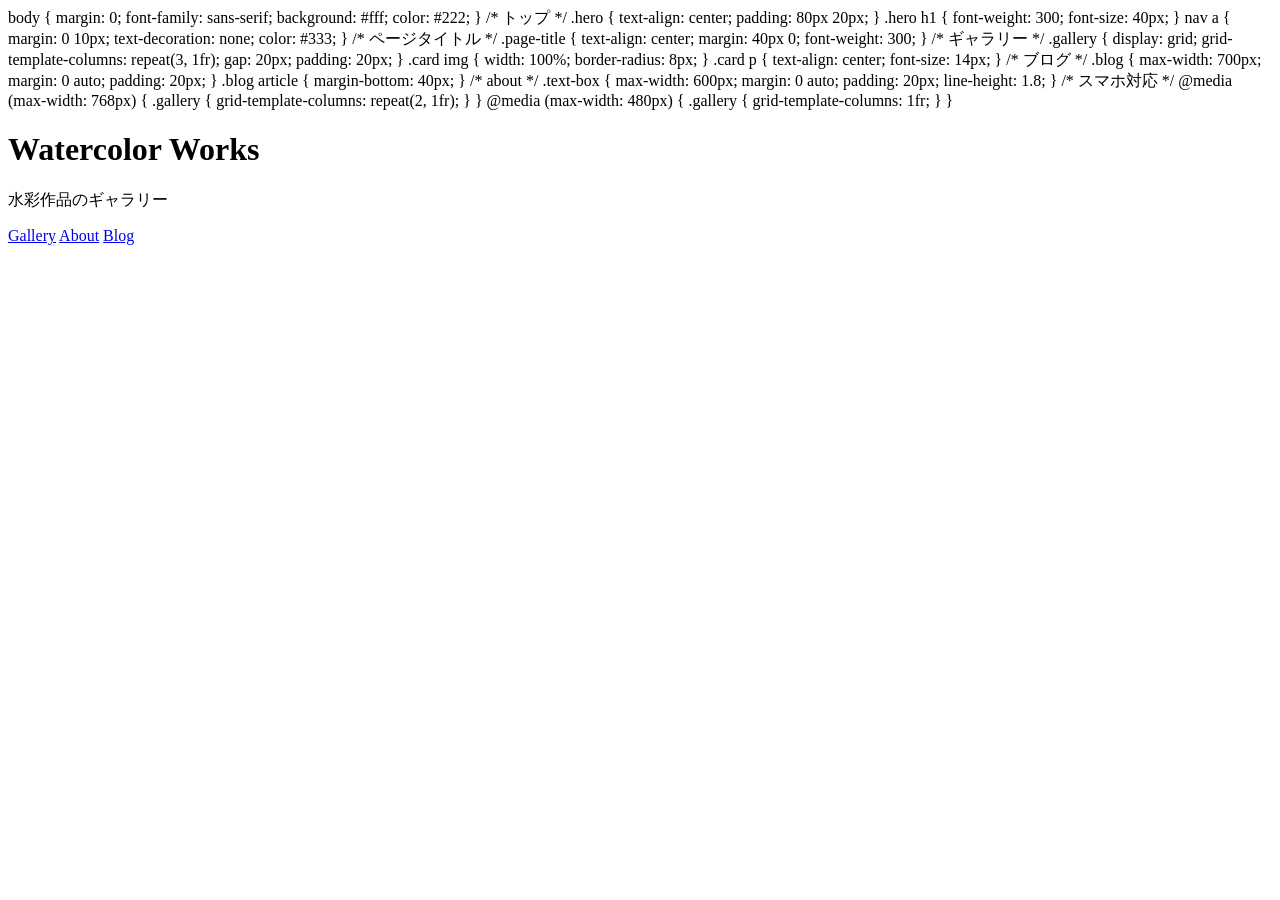
==== index.html @ 7c02d703 "Create index.html" ====
body {
  margin: 0;
  font-family: sans-serif;
  background: #fff;
  color: #222;
}

/* トップ */
.hero {
  text-align: center;
  padding: 80px 20px;
}

.hero h1 {
  font-weight: 300;
  font-size: 40px;
}

nav a {
  margin: 0 10px;
  text-decoration: none;
  color: #333;
}

/* ページタイトル */
.page-title {
  text-align: center;
  margin: 40px 0;
  font-weight: 300;
}

/* ギャラリー */
.gallery {
  display: grid;
  grid-template-columns: repeat(3, 1fr);
  gap: 20px;
  padding: 20px;
}

.card img {
  width: 100%;
  border-radius: 8px;
}

.card p {
  text-align: center;
  font-size: 14px;
}

/* ブログ */
.blog {
  max-width: 700px;
  margin: 0 auto;
  padding: 20px;
}

.blog article {
  margin-bottom: 40px;
}

/* about */
.text-box {
  max-width: 600px;
  margin: 0 auto;
  padding: 20px;
  line-height: 1.8;
}

/* スマホ対応 */
@media (max-width: 768px) {
  .gallery {
    grid-template-columns: repeat(2, 1fr);
  }
}

@media (max-width: 480px) {
  .gallery {
    grid-template-columns: 1fr;
  }
}

<!DOCTYPE html>
<html lang="ja">
<head>
  <meta charset="UTF-8">
  <meta name="viewport" content="width=device-width, initial-scale=1.0">
  <title>Watercolor Works</title>
  <link rel="stylesheet" href="css/style.css">
</head>
<body>

<header class="hero">
  <h1>Watercolor Works</h1>
  <p>水彩作品のギャラリー</p>

  <nav>
    <a href="gallery.html">Gallery</a>
    <a href="about.html">About</a>
    <a href="blog.html">Blog</a>
  </nav>
</header>

</body>
</html>
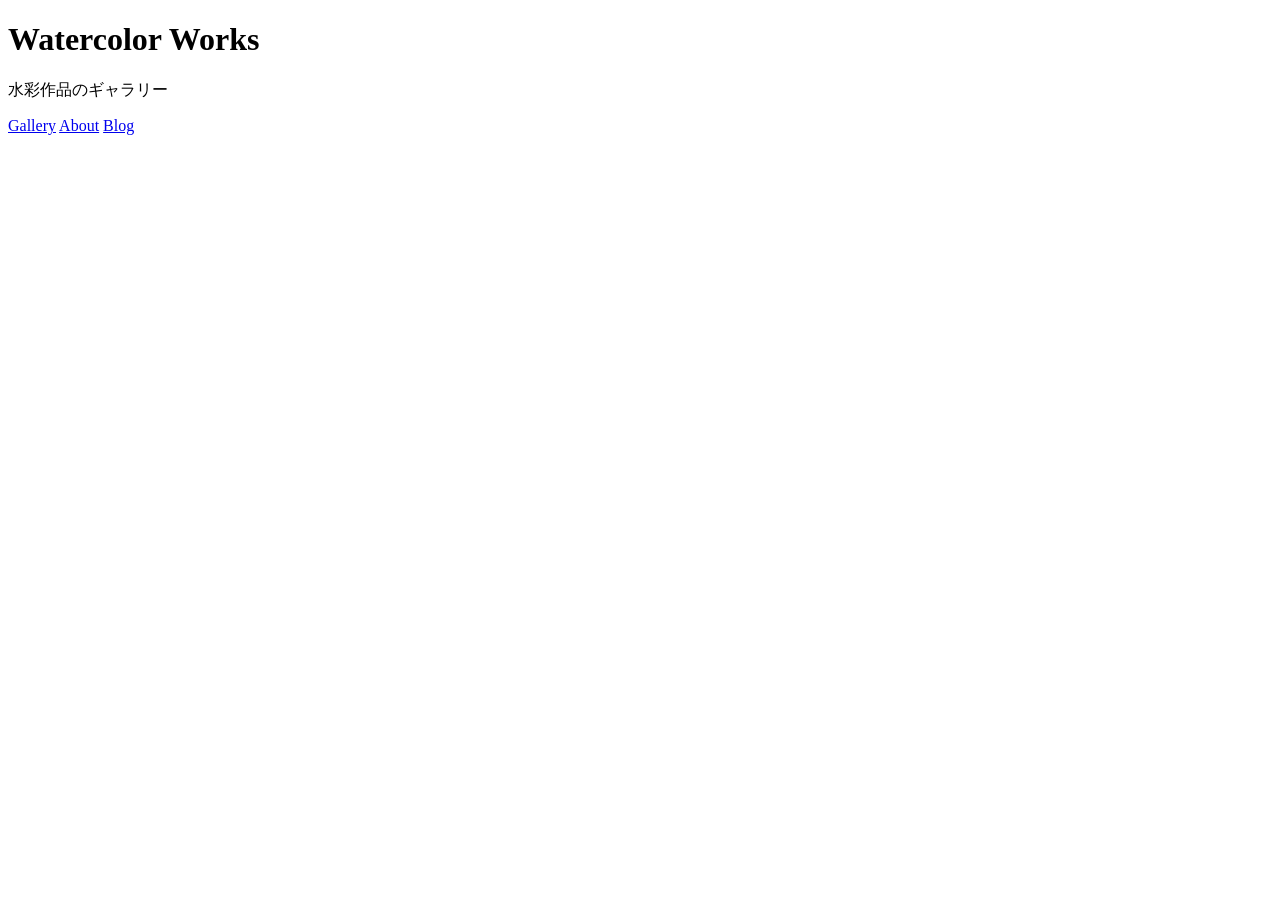
==== commit 679e99c9: "Update index.html" ====
--- a/index.html
+++ b/index.html
@@ -1,84 +1,3 @@
-body {
-  margin: 0;
-  font-family: sans-serif;
-  background: #fff;
-  color: #222;
-}
-
-/* トップ */
-.hero {
-  text-align: center;
-  padding: 80px 20px;
-}
-
-.hero h1 {
-  font-weight: 300;
-  font-size: 40px;
-}
-
-nav a {
-  margin: 0 10px;
-  text-decoration: none;
-  color: #333;
-}
-
-/* ページタイトル */
-.page-title {
-  text-align: center;
-  margin: 40px 0;
-  font-weight: 300;
-}
-
-/* ギャラリー */
-.gallery {
-  display: grid;
-  grid-template-columns: repeat(3, 1fr);
-  gap: 20px;
-  padding: 20px;
-}
-
-.card img {
-  width: 100%;
-  border-radius: 8px;
-}
-
-.card p {
-  text-align: center;
-  font-size: 14px;
-}
-
-/* ブログ */
-.blog {
-  max-width: 700px;
-  margin: 0 auto;
-  padding: 20px;
-}
-
-.blog article {
-  margin-bottom: 40px;
-}
-
-/* about */
-.text-box {
-  max-width: 600px;
-  margin: 0 auto;
-  padding: 20px;
-  line-height: 1.8;
-}
-
-/* スマホ対応 */
-@media (max-width: 768px) {
-  .gallery {
-    grid-template-columns: repeat(2, 1fr);
-  }
-}
-
-@media (max-width: 480px) {
-  .gallery {
-    grid-template-columns: 1fr;
-  }
-}
-
 <!DOCTYPE html>
 <html lang="ja">
 <head>
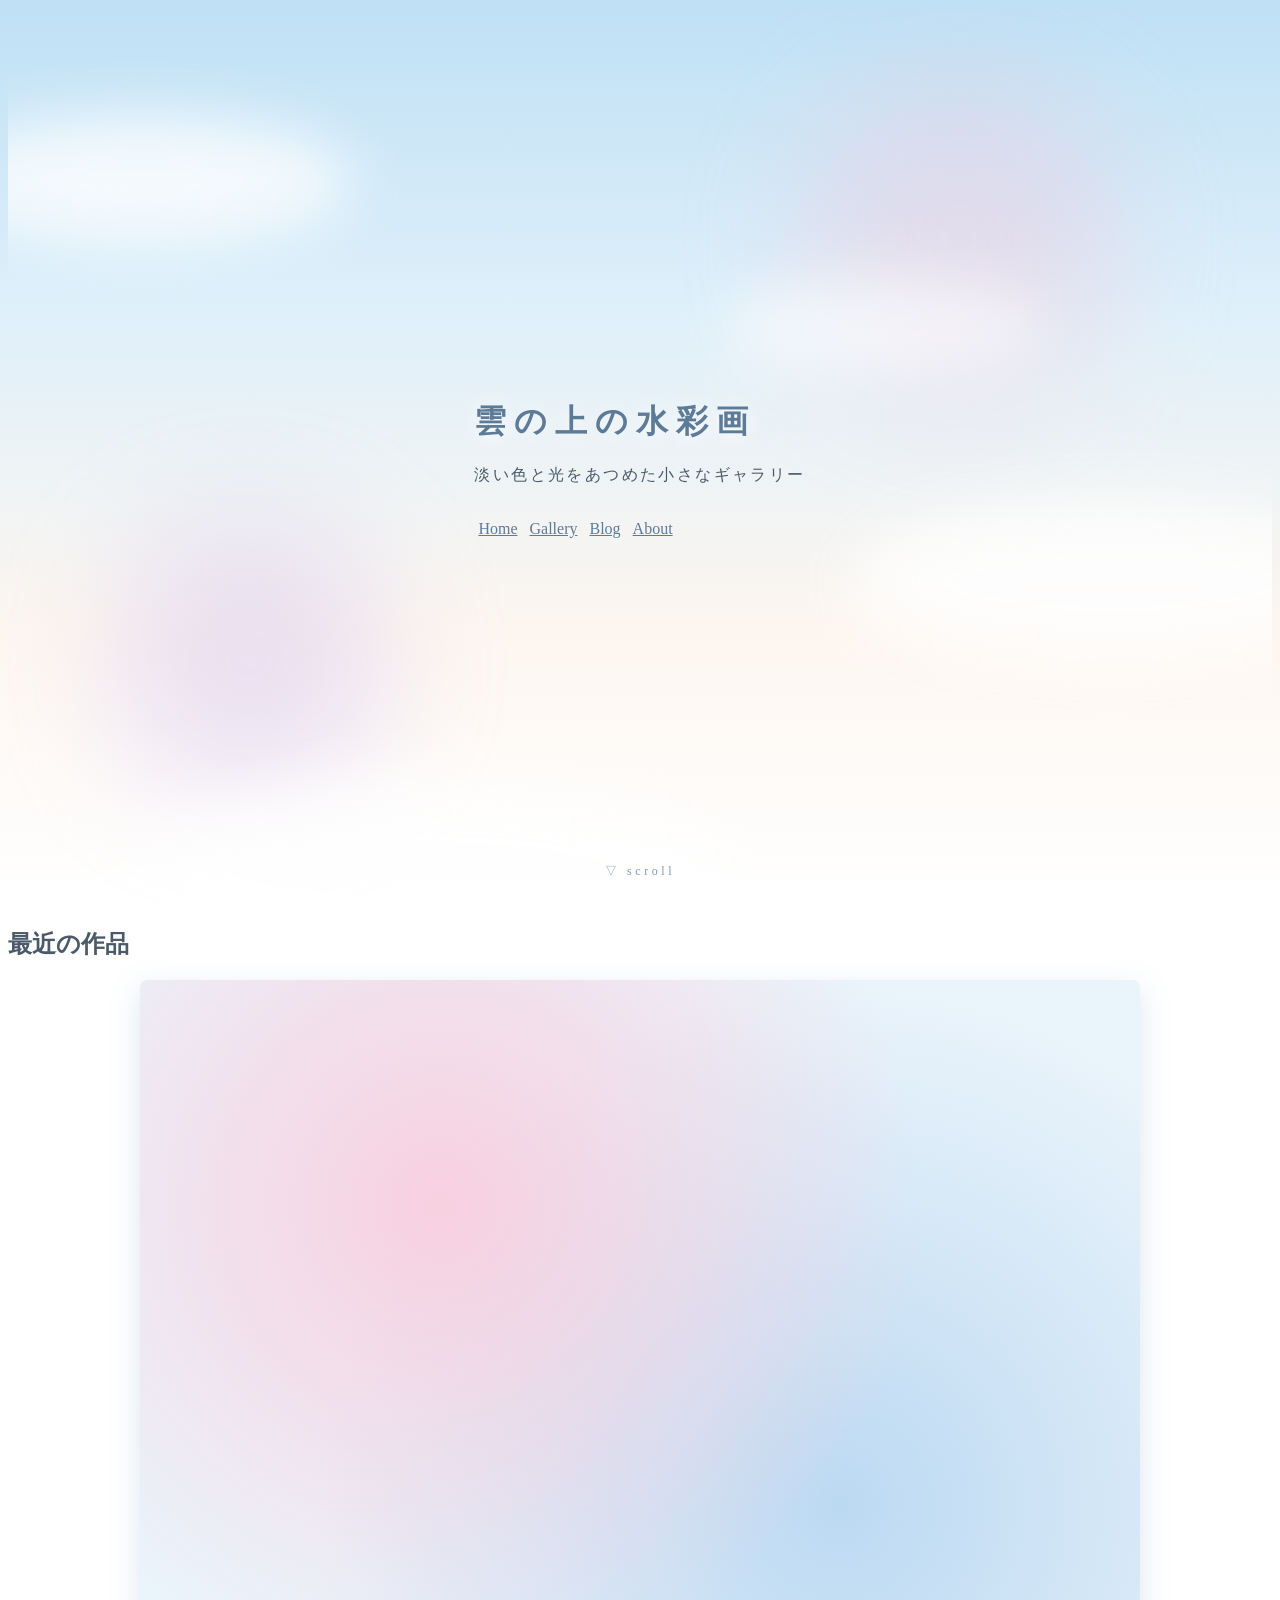
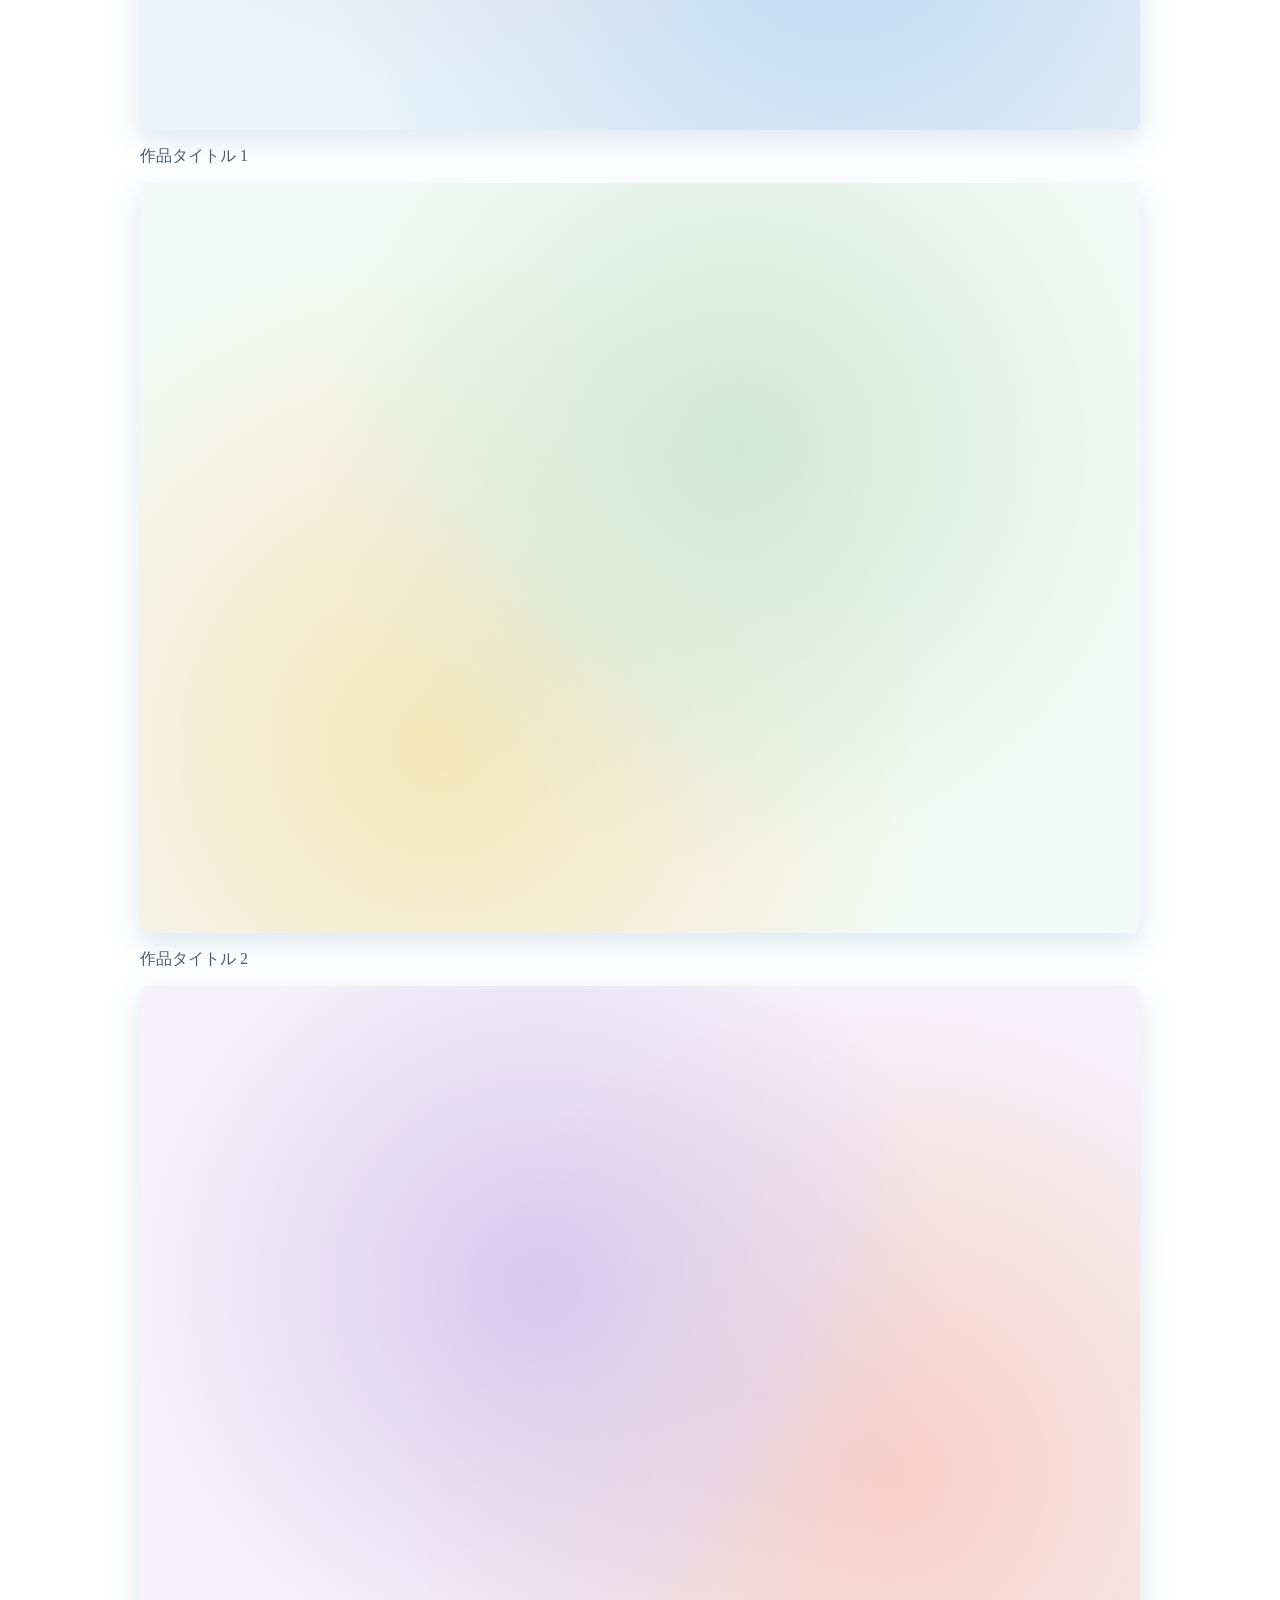
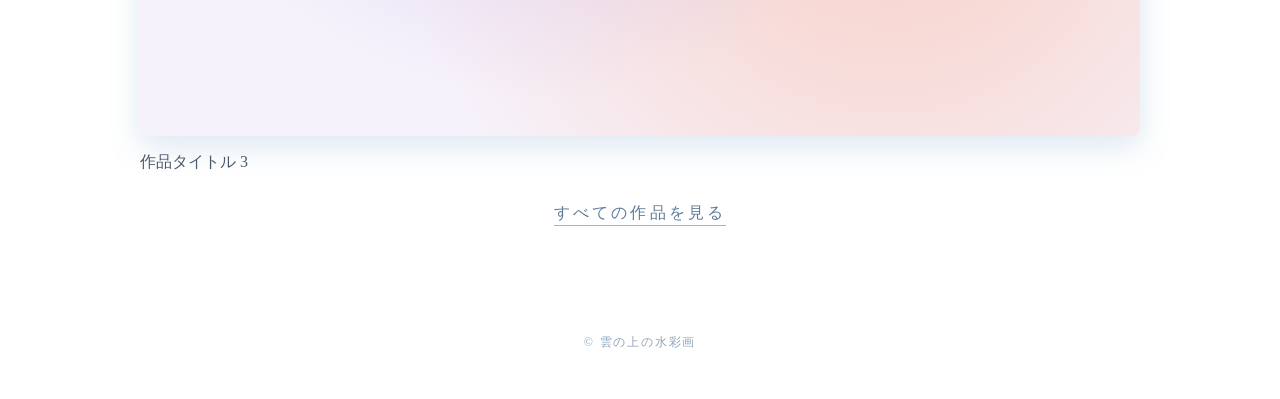
==== commit 263cd43b: "Update index.html" ====
--- a/index.html
+++ b/index.html
@@ -1,23 +1,145 @@
 <!DOCTYPE html>
 <html lang="ja">
 <head>
-  <meta charset="UTF-8">
-  <meta name="viewport" content="width=device-width, initial-scale=1.0">
-  <title>Watercolor Works</title>
-  <link rel="stylesheet" href="css/style.css">
+<meta charset="UTF-8">
+<meta name="viewport" content="width=device-width, initial-scale=1">
+<title>雲の上の水彩画ギャラリー</title>
+<!-- 貼っていただいたCSSを style.css として保存して読み込みます -->
+<link rel="stylesheet" href="style.css">
+<style>
+  /* 雲の上の雰囲気用の追加スタイル（style.cssの後に読み込まれます） */
+  body {
+    background: linear-gradient(180deg, #bfe0f5 0%, #dff0fa 35%, #fdf6f0 70%, #ffffff 100%);
+    background-attachment: fixed;
+    font-family: "Hiragino Mincho ProN", "Yu Mincho", serif;
+    color: #4a5a6a;
+    overflow-x: hidden;
+  }
+
+  /* 空と雲 */
+  .sky {
+    position: relative;
+    min-height: 100vh;
+    display: flex;
+    align-items: center;
+    justify-content: center;
+    overflow: hidden;
+  }
+  .cloud {
+    position: absolute;
+    background: #fff;
+    border-radius: 50%;
+    filter: blur(28px);
+    opacity: .75;
+    animation: drift 40s ease-in-out infinite alternate;
+  }
+  .c1 { width: 420px; height: 130px; top: 12%; left: -6%; }
+  .c2 { width: 520px; height: 160px; top: 55%; right: -8%; animation-duration: 55s; opacity: .85; }
+  .c3 { width: 320px; height: 100px; top: 30%; right: 18%; animation-duration: 48s; opacity: .55; }
+  .c4 { width: 600px; height: 180px; bottom: -6%; left: 10%; animation-duration: 60s; }
+  @keyframes drift {
+    from { transform: translateX(-40px); }
+    to   { transform: translateX(60px); }
+  }
+
+  /* 水彩のにじみ */
+  .wash {
+    position: absolute;
+    border-radius: 50%;
+    filter: blur(60px);
+    opacity: .35;
+  }
+  .w1 { width: 320px; height: 320px; background: #f6c1d6; top: 8%; right: 12%; }
+  .w2 { width: 280px; height: 280px; background: #c9b8ee; bottom: 12%; left: 8%; }
+
+  .hero { position: relative; z-index: 2; }
+  .hero h1 {
+    letter-spacing: .25em;
+    color: #5d7a96;
+    text-shadow: 0 2px 20px rgba(255,255,255,.9);
+  }
+  .hero p { letter-spacing: .15em; margin: 14px 0 34px; }
+  nav a {
+    color: #5d7a96;
+    padding: 6px 4px;
+    border-bottom: 1px solid transparent;
+    transition: border-color .3s;
+  }
+  nav a:hover { border-bottom-color: #5d7a96; }
+
+  .scroll-hint {
+    position: absolute;
+    bottom: 28px;
+    left: 50%;
+    transform: translateX(-50%);
+    z-index: 2;
+    font-size: 12px;
+    letter-spacing: .3em;
+    color: #7f9ab3;
+    animation: float 3s ease-in-out infinite;
+  }
+  @keyframes float {
+    0%, 100% { transform: translate(-50%, 0); }
+    50%      { transform: translate(-50%, 8px); }
+  }
+
+  /* 作品プレビュー */
+  .preview { position: relative; z-index: 2; padding-bottom: 80px; }
+  .gallery { max-width: 1000px; margin: 0 auto; }
+  .art {
+    aspect-ratio: 4 / 3;
+    border-radius: 8px;
+    box-shadow: 0 10px 30px rgba(120, 160, 200, .25);
+  }
+  .a1 { background: radial-gradient(circle at 30% 30%, #f8d0e0, transparent 55%), radial-gradient(circle at 70% 70%, #bcd9f2, transparent 60%), #eaf4fb; }
+  .a2 { background: radial-gradient(circle at 60% 35%, #cfe9d8, transparent 55%), radial-gradient(circle at 30% 75%, #f6e6b8, transparent 55%), #f3f9f6; }
+  .a3 { background: radial-gradient(circle at 40% 40%, #d6c9f0, transparent 55%), radial-gradient(circle at 75% 65%, #f9cfc4, transparent 55%), #f6f2fb; }
+  .more { text-align: center; margin-top: 30px; }
+  .more a { color: #5d7a96; text-decoration: none; letter-spacing: .2em; border-bottom: 1px solid #9ab5cc; padding-bottom: 4px; }
+
+  footer { text-align: center; padding: 30px 0 40px; font-size: 12px; color: #8fa5b8; letter-spacing: .15em; }
+
+  @media (prefers-reduced-motion: reduce) {
+    .cloud, .scroll-hint { animation: none; }
+  }
+</style>
 </head>
 <body>
 
-<header class="hero">
-  <h1>Watercolor Works</h1>
-  <p>水彩作品のギャラリー</p>
+<header class="sky">
+  <div class="wash w1"></div>
+  <div class="wash w2"></div>
+  <div class="cloud c1"></div>
+  <div class="cloud c2"></div>
+  <div class="cloud c3"></div>
+  <div class="cloud c4"></div>
 
-  <nav>
-    <a href="gallery.html">Gallery</a>
-    <a href="about.html">About</a>
-    <a href="blog.html">Blog</a>
-  </nav>
+  <div class="hero">
+    <h1>雲の上の水彩画</h1>
+    <p>淡い色と光をあつめた小さなギャラリー</p>
+    <nav>
+      <a href="index.html">Home</a>
+      <a href="gallery.html">Gallery</a>
+      <a href="blog.html">Blog</a>
+      <a href="about.html">About</a>
+    </nav>
+  </div>
+
+  <div class="scroll-hint">▽ scroll</div>
 </header>
+
+<main class="preview">
+  <h2 class="page-title">最近の作品</h2>
+  <div class="gallery">
+    <!-- 作品画像ができたら <div class="art ..."> を <img src="..." alt="..."> に差し替えてください -->
+    <div class="card"><div class="art a1"></div><p>作品タイトル 1</p></div>
+    <div class="card"><div class="art a2"></div><p>作品タイトル 2</p></div>
+    <div class="card"><div class="art a3"></div><p>作品タイトル 3</p></div>
+  </div>
+  <div class="more"><a href="gallery.html">すべての作品を見る</a></div>
+</main>
+
+<footer>&copy; 雲の上の水彩画</footer>
 
 </body>
 </html>
